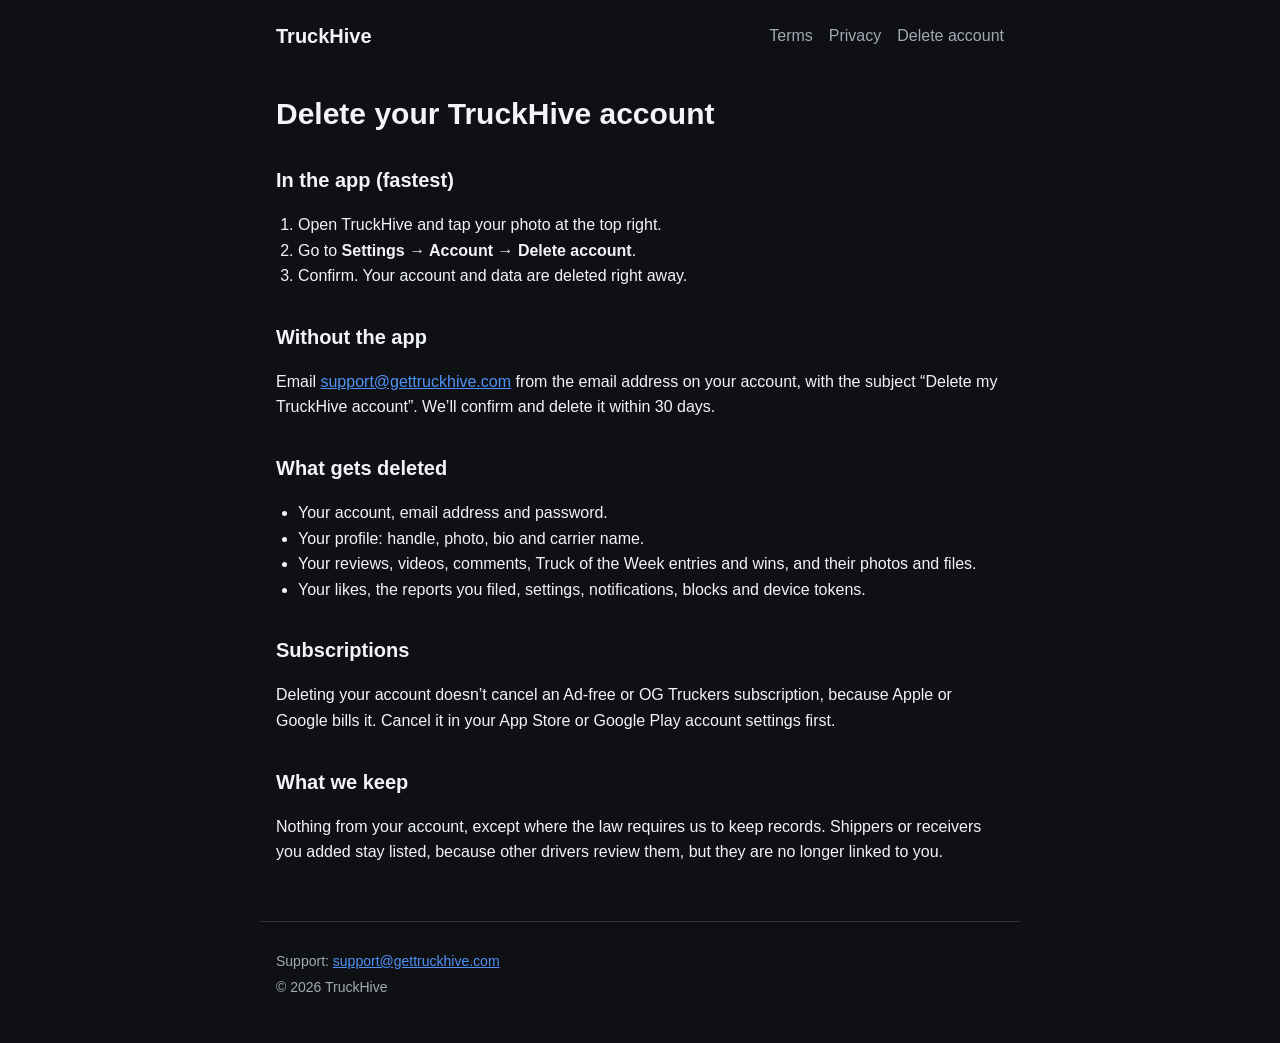
==== delete-account/index.html @ 8a42d4dc "gettruckhive.com: landing, Terms, Privacy, delete-account (generated by scripts/build-site.mjs) Co-A" ====
<!doctype html>
<html lang="en">
<head>
<meta charset="utf-8">
<meta name="viewport" content="width=device-width, initial-scale=1">
<title>Delete your account · TruckHive</title>
<meta name="description" content="How to delete your TruckHive account and data.">
<link rel="canonical" href="https://gettruckhive.com/delete-account/">
<meta name="color-scheme" content="dark">
<link rel="stylesheet" href="/styles.css">
<link rel="icon" href="/favicon.svg" type="image/svg+xml">
</head>
<body>
<header class="top"><a class="brand" href="/">TruckHive</a><nav><a href="/terms/">Terms</a><a href="/privacy/">Privacy</a><a href="/delete-account/">Delete account</a></nav></header>
<main>
<article class="legal">
<h1>Delete your TruckHive account</h1>
<h2>In the app (fastest)</h2>
<ol>
<li>Open TruckHive and tap your photo at the top right.</li>
<li>Go to <strong>Settings → Account → Delete account</strong>.</li>
<li>Confirm. Your account and data are deleted right away.</li>
</ol>
<h2>Without the app</h2>
<p>Email <a href="mailto:support@gettruckhive.com?subject=Delete%20my%20TruckHive%20account">support@gettruckhive.com</a> from the email address on your account, with the subject “Delete my TruckHive account”. We’ll confirm and delete it within 30 days.</p>
<h2>What gets deleted</h2>
<ul>
<li>Your account, email address and password.</li>
<li>Your profile: handle, photo, bio and carrier name.</li>
<li>Your reviews, videos, comments, Truck of the Week entries and wins, and their photos and files.</li>
<li>Your likes, the reports you filed, settings, notifications, blocks and device tokens.</li>
</ul>
<h2>Subscriptions</h2>
<p>Deleting your account doesn’t cancel an Ad-free or OG Truckers subscription, because Apple or Google bills it. Cancel it in your App Store or Google Play account settings first.</p>
<h2>What we keep</h2>
<p>Nothing from your account, except where the law requires us to keep records. Shippers or receivers you added stay listed, because other drivers review them, but they are no longer linked to you.</p>
</article>
</main>
<footer><p>Support: <a href="mailto:support@gettruckhive.com">support@gettruckhive.com</a></p><p>© 2026 TruckHive</p></footer>
</body>
</html>
---- styles.css ----
:root{--bg:#0E1013;--surface:#171A1F;--border:#2C313A;--text:#F2F4F7;--muted:#A3A9B4;--accent:#4F93F7}
*{box-sizing:border-box}
html{-webkit-text-size-adjust:100%}
body{margin:0;background:var(--bg);color:var(--text);font:16px/1.6 -apple-system,BlinkMacSystemFont,"Segoe UI",Roboto,Helvetica,Arial,sans-serif}
a{color:var(--accent)}
.top{display:flex;flex-wrap:wrap;gap:12px 24px;align-items:center;justify-content:space-between;max-width:760px;margin:0 auto;padding:20px 16px}
.brand{font-weight:800;font-size:20px;color:var(--text);text-decoration:none}
.top nav{display:flex;flex-wrap:wrap;gap:16px}
.top nav a{color:var(--muted);text-decoration:none}
.top nav a:hover{color:var(--text)}
main{max-width:760px;margin:0 auto;padding:8px 16px 40px}
.legal h1{font-size:30px;line-height:1.2;margin:16px 0 4px}
.legal h2{font-size:20px;margin:32px 0 8px}
.legal p,.legal li{color:var(--text)}
.legal ul,.legal ol{padding-left:22px}
.legal .meta{color:var(--muted);margin-top:0}
.hero{padding:48px 0 24px}
.glow{font-size:clamp(44px,12vw,72px);font-weight:800;letter-spacing:.5px;margin:0;text-shadow:0 0 18px var(--accent),0 0 42px rgba(79,147,247,.45)}
.lead{font-size:22px;color:var(--muted);margin:8px 0 32px}
.features{list-style:none;padding:0;margin:0 0 32px;display:grid;gap:12px}
.features li{background:var(--surface);border:1px solid var(--border);border-radius:16px;padding:16px}
.soon{font-weight:700}
.small{color:var(--muted);font-size:14px}
footer{max-width:760px;margin:0 auto;padding:24px 16px 40px;border-top:1px solid var(--border);color:var(--muted);font-size:14px}
footer p{margin:4px 0}
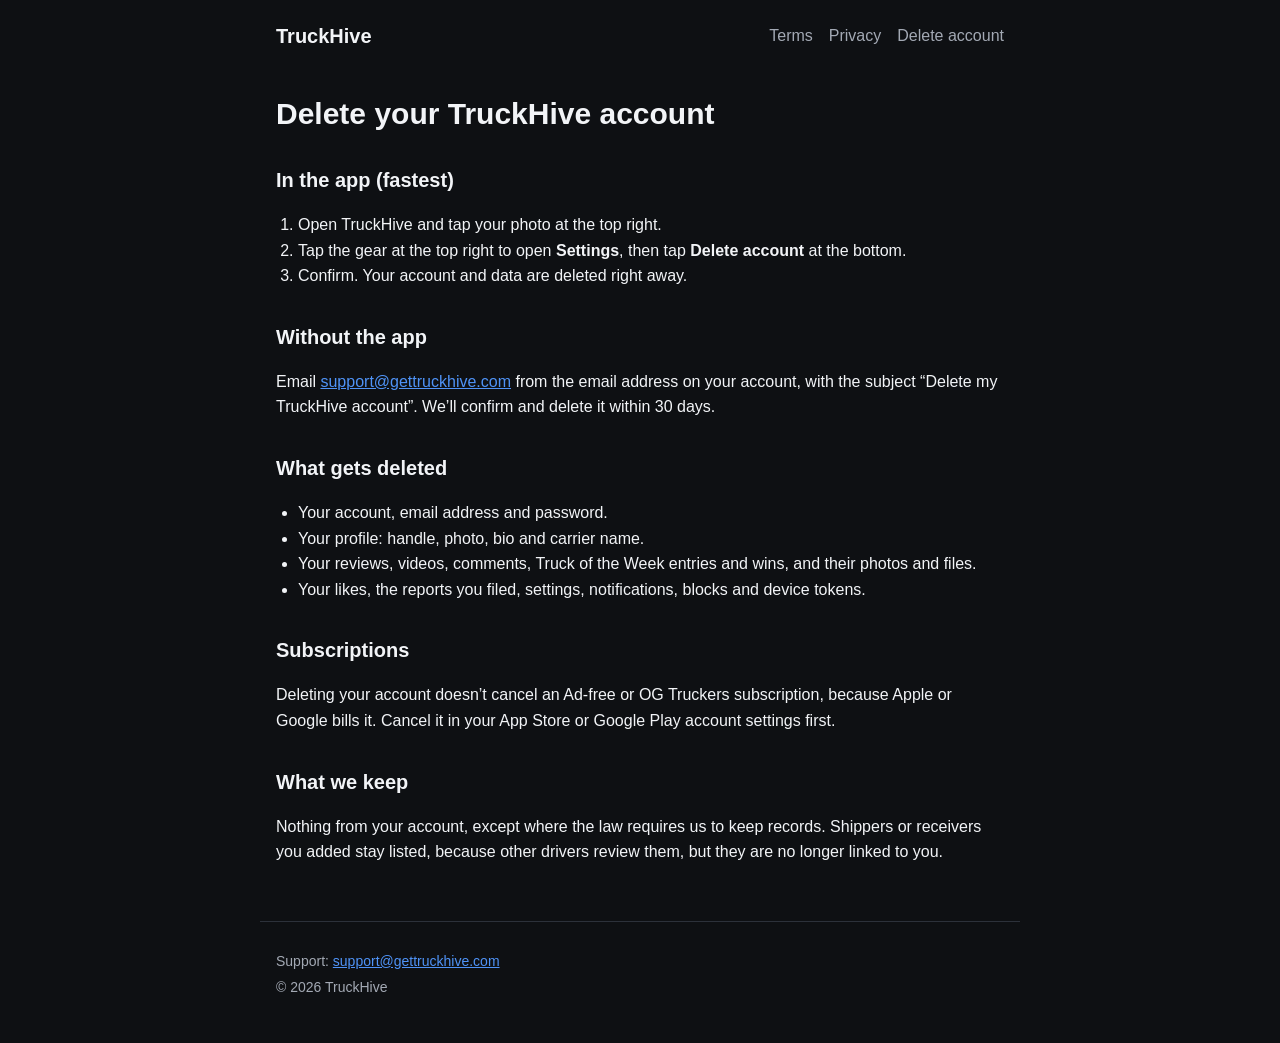
==== commit 1b1e9b5f: "Delete account is now Settings → Delete account (app Settings redesign, Nov 13) Terms, Privacy and t" ====
--- a/delete-account/index.html
+++ b/delete-account/index.html
@@ -18,7 +18,7 @@
 <h2>In the app (fastest)</h2>
 <ol>
 <li>Open TruckHive and tap your photo at the top right.</li>
-<li>Go to <strong>Settings → Account → Delete account</strong>.</li>
+<li>Tap the gear at the top right to open <strong>Settings</strong>, then tap <strong>Delete account</strong> at the bottom.</li>
 <li>Confirm. Your account and data are deleted right away.</li>
 </ol>
 <h2>Without the app</h2>
--- a/styles.css
+++ b/styles.css
@@ -1,5 +1,6 @@
 :root{--bg:#0E1013;--surface:#171A1F;--border:#2C313A;--text:#F2F4F7;--muted:#A3A9B4;--accent:#4F93F7}
 *{box-sizing:border-box}
+[hidden]{display:none!important}
 html{-webkit-text-size-adjust:100%}
 body{margin:0;background:var(--bg);color:var(--text);font:16px/1.6 -apple-system,BlinkMacSystemFont,"Segoe UI",Roboto,Helvetica,Arial,sans-serif}
 a{color:var(--accent)}
@@ -21,5 +22,6 @@
 .features li{background:var(--surface);border:1px solid var(--border);border-radius:16px;padding:16px}
 .soon{font-weight:700}
 .small{color:var(--muted);font-size:14px}
+.button{display:inline-block;background:var(--accent);color:#fff;font-weight:700;text-decoration:none;padding:14px 22px;border-radius:12px;min-height:48px}
 footer{max-width:760px;margin:0 auto;padding:24px 16px 40px;border-top:1px solid var(--border);color:var(--muted);font-size:14px}
 footer p{margin:4px 0}
